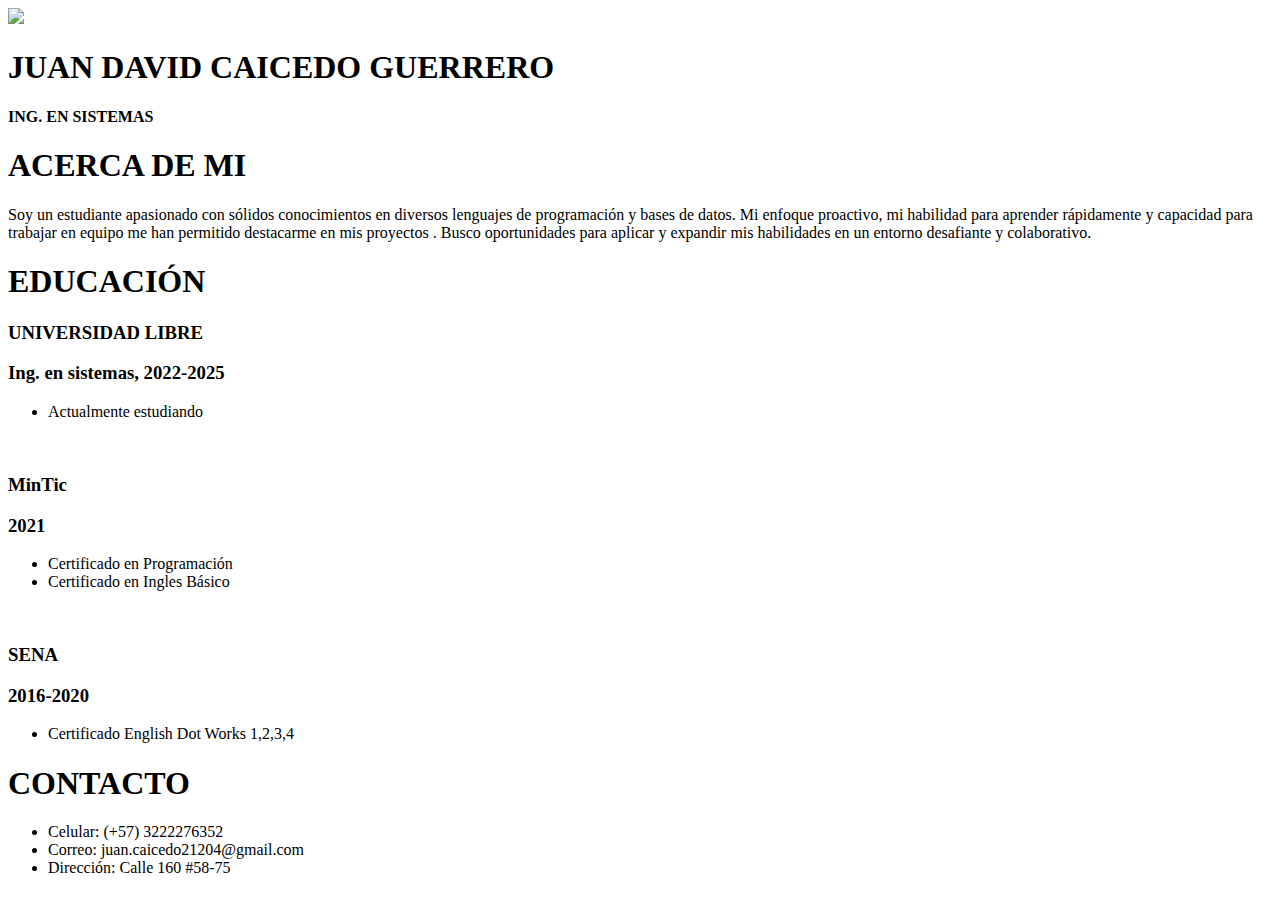
==== acerca.html @ 1aa3c093 "Update acerca.html" ====
<!DOCTYPE html>
<html lang="en">
<head>
    <meta charset="UTF-8">
    <meta name="viewport" content="width=device-width, initial-scale=1.0">
    <title>CV</title>
    <link rel="stylesheet" href="style.css">
</head>
<body>
    <div class="container-inicio">
        <div class="image-container">
            <img src="Foto.jpg" >
        </div>
        <div>
            <h1>JUAN DAVID CAICEDO GUERRERO</h1>
            <h4>ING. EN SISTEMAS</h4>
        </div>
    </div>
    <div class="container">
        <div class="columna">
            <div class="carta">
                <div>
                    <h1>ACERCA DE MI</h1>
                    <p>
                        Soy un estudiante apasionado  con sólidos conocimientos en diversos lenguajes de programación y bases de datos. Mi enfoque proactivo,
                         mi habilidad para aprender rápidamente y capacidad para trabajar en equipo me han permitido destacarme en mis proyectos . Busco oportunidades para aplicar 
                         y expandir mis habilidades en un entorno desafiante y colaborativo.
                    </p>
                </div>
            </div>
            <div>
                <h1>EDUCACIÓN</h1>
                <h3>UNIVERSIDAD LIBRE</h3>
                <h3>Ing. en sistemas, 2022-2025</h3>
                <ul>
                    <li>
                        Actualmente estudiando
                    </li>
                </ul>
                <br>
                <h3>MinTic</h3>
                <h3>2021</h3>
                <ul>
                    <li>
                        Certificado en Programación
                    </li>
                    <li>
                        Certificado en Ingles Básico
                    </li>
                </ul>
                <br>
                <h3>SENA</h3>
                <h3>2016-2020</h3>
                <ul><li>Certificado English Dot Works 1,2,3,4</li></ul>
            </div>         
        </div>
        <div class="columna">
            <div>
                <h1>
                    CONTACTO
                </h1>
                <ul>
                    <li>
                        Celular: (+57) 3222276352 
                    </li>
                    <li>
                        Correo: juan.caicedo21204@gmail.com
                    </li>
                    <li>
                        Dirección: Calle 160 #58-75
                    </li>
                </ul>
            </div>
        </div>
        
    </div>
</body>
</html>
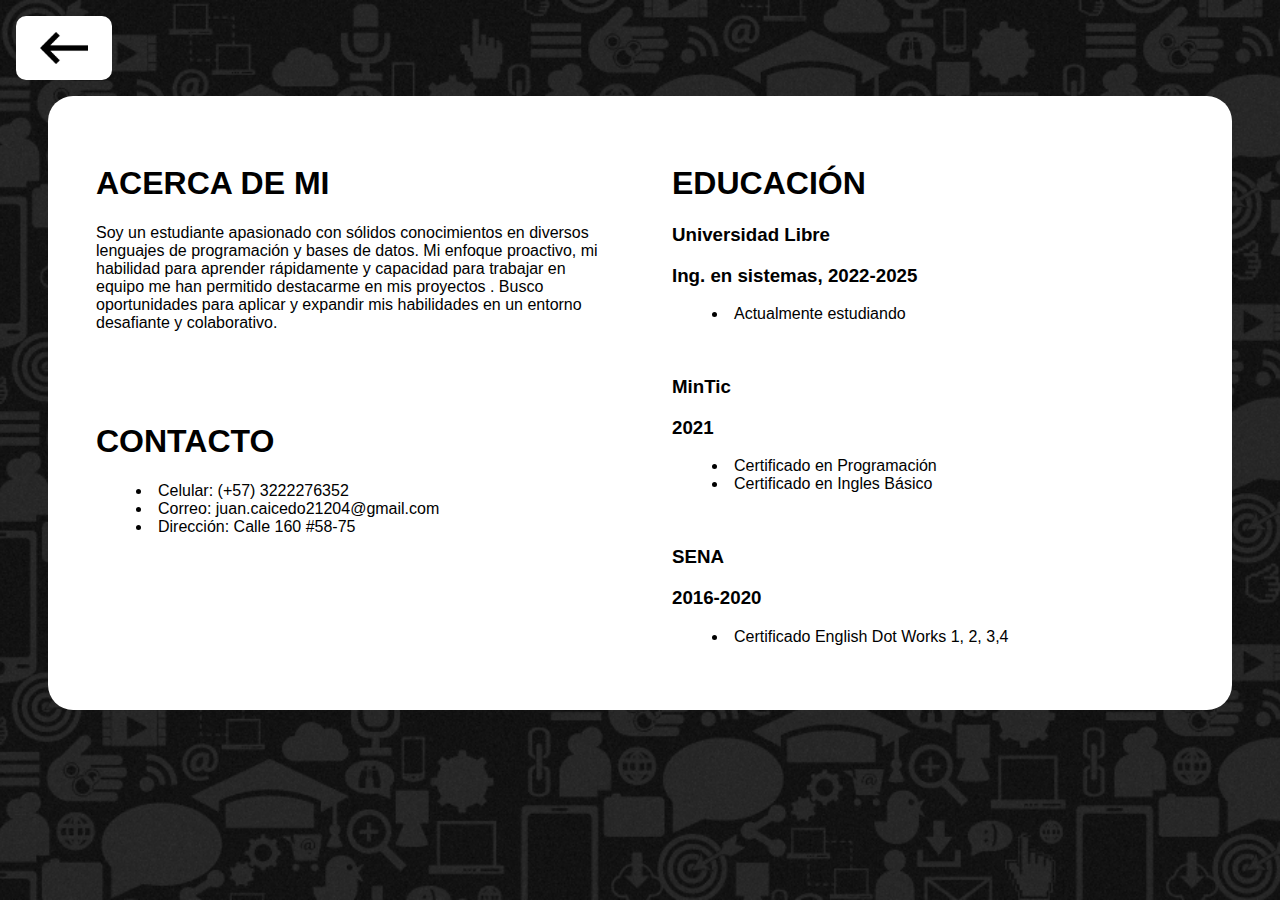
==== commit a3fe95b1: "Add files via upload" ====
--- a/acerca.html
+++ b/acerca.html
@@ -1,79 +1,64 @@
-<!DOCTYPE html>
-<html lang="en">
-<head>
-    <meta charset="UTF-8">
-    <meta name="viewport" content="width=device-width, initial-scale=1.0">
-    <title>CV</title>
-    <link rel="stylesheet" href="style.css">
-</head>
-<body>
-    <div class="container-inicio">
-        <div class="image-container">
-            <img src="Foto.jpg" >
-        </div>
-        <div>
-            <h1>JUAN DAVID CAICEDO GUERRERO</h1>
-            <h4>ING. EN SISTEMAS</h4>
-        </div>
-    </div>
-    <div class="container">
-        <div class="columna">
-            <div class="carta">
-                <div>
-                    <h1>ACERCA DE MI</h1>
-                    <p>
-                        Soy un estudiante apasionado  con sólidos conocimientos en diversos lenguajes de programación y bases de datos. Mi enfoque proactivo,
-                         mi habilidad para aprender rápidamente y capacidad para trabajar en equipo me han permitido destacarme en mis proyectos . Busco oportunidades para aplicar 
-                         y expandir mis habilidades en un entorno desafiante y colaborativo.
-                    </p>
-                </div>
-            </div>
-            <div>
-                <h1>EDUCACIÓN</h1>
-                <h3>UNIVERSIDAD LIBRE</h3>
-                <h3>Ing. en sistemas, 2022-2025</h3>
-                <ul>
-                    <li>
-                        Actualmente estudiando
-                    </li>
-                </ul>
-                <br>
-                <h3>MinTic</h3>
-                <h3>2021</h3>
-                <ul>
-                    <li>
-                        Certificado en Programación
-                    </li>
-                    <li>
-                        Certificado en Ingles Básico
-                    </li>
-                </ul>
-                <br>
-                <h3>SENA</h3>
-                <h3>2016-2020</h3>
-                <ul><li>Certificado English Dot Works 1,2,3,4</li></ul>
-            </div>         
-        </div>
-        <div class="columna">
-            <div>
-                <h1>
-                    CONTACTO
-                </h1>
-                <ul>
-                    <li>
-                        Celular: (+57) 3222276352 
-                    </li>
-                    <li>
-                        Correo: juan.caicedo21204@gmail.com
-                    </li>
-                    <li>
-                        Dirección: Calle 160 #58-75
-                    </li>
-                </ul>
-            </div>
-        </div>
-        
-    </div>
-</body>
-</html>
-
+<!DOCTYPE html>
+<html lang="en">
+<head>
+    <meta charset="UTF-8">
+    <meta name="viewport" content="width=device-width, initial-scale=1.0">
+    <title>CV</title>
+    <link rel="stylesheet" href="style.css">
+</head>
+<body>
+    <a href="index.html"><div class="container-atras">
+       <img src="atras.png" >
+    </div></a>
+    <div class="container-iz">
+        <div class="columna">
+            <div class="">
+                <div>
+                    <h1>ACERCA DE MI</h1>
+                    <p>
+                        Soy un estudiante apasionado  con sólidos conocimientos en diversos lenguajes de programación y bases de datos. Mi enfoque proactivo, mi habilidad para aprender rápidamente y capacidad para trabajar en equipo me han permitido destacarme en mis proyectos . Busco oportunidades para aplicar y expandir mis habilidades en un entorno desafiante y colaborativo.
+                    </p>
+                </div>
+				<br>
+				<br>
+				<br>
+				<div>
+                    <h1>CONTACTO</h1>
+					<ul>
+						<li>Celular: (+57) 3222276352 </li>
+						<li>Correo: juan.caicedo21204@gmail.com</li>
+						<li>Dirección: Calle 160 #58-75</li>
+					</ul>
+                </div>
+            </div> </a> 
+        </div>
+        <div class="columna">       
+            <div class="">
+                <div>
+                    <h1>EDUCACIÓN</h1>
+					<h3>Universidad Libre</h3>
+					<h3>Ing. en sistemas, 2022-2025</h3>
+					<ul>
+						<li>Actualmente estudiando </li>
+					</ul>
+					<br>
+					<h3>MinTic</h3>
+					<h3>2021</h3>
+					<ul>
+						<li>Certificado en Programación </li>
+						<li>Certificado en Ingles Básico </li>
+					</ul>
+					<br>
+					<h3>SENA</h3>
+					<h3>2016-2020</h3>
+					<ul>
+						<li> Certificado English Dot Works 1, 2, 3,4 </li>
+					</ul>
+					
+                </div>
+            </div>
+        </div>
+        
+    </div>
+</body>
+</html>--- a/style.css
+++ b/style.css
@@ -0,0 +1,107 @@
+body {
+    margin: 0;
+    padding: 0;
+    height: 100%;
+    background-image: url('fondo.png'); 
+    background-size: cover; 
+    background-position: center;
+    background-repeat: no-repeat; 
+	background-attachment: fixed;
+    color: white;
+    font-family: Arial, sans-serif;
+	list-style-position: inside;
+}
+
+.image-container {
+    border: 5px solid white; 
+    border-radius: 50%; 
+    display: inline-block;
+    padding: 5px; 
+    margin-left: 10%;
+    margin-top: 10em;
+}
+
+.image-container img {
+    display: block;
+    border-radius: 50%; 
+    width: 14em; 
+    height:14em;
+    object-fit: cover; 
+}
+
+.container-inicio {
+    display: flex;
+    align-items: end;
+}
+
+.container {
+    text-align: center;
+    display: flex;
+    padding: 1em;
+    background: rgb(255, 255, 255);
+    border-radius: 25px;
+    margin-left: auto;
+    margin-right: auto;
+    margin-top: 1em;
+    width: 90%;
+    color: rgb(0, 0, 0);
+}
+
+.container-iz{
+    text-align: left;
+    display: flex;
+    padding: 1em;
+    background: rgb(255, 255, 255);
+    border-radius: 25px;
+    margin-left: auto;
+    margin-right: auto;
+    margin-top: 1em;
+    width: 90%;
+    color: rgb(0, 0, 0);
+}
+
+.columna{
+    flex: 1;
+    padding: 2em;
+}
+
+.cartainfo {
+    padding: 2em;
+    background: rgb(230, 230, 230);
+    border-radius: 20px;
+    box-shadow: 0 4px 8px rgba(0, 0, 0, 0.2);
+    transition: transform 0.3s ease, box-shadow 0.3s ease;
+    overflow: hidden;
+}
+
+.cartainfo:hover {
+    transform: scale(1.05);
+    box-shadow: 0 8px 16px rgba(0, 0, 0, 0.3);
+}
+
+a {
+    text-decoration: none;
+    color: inherit; /* Hereda el color del elemento padre */
+}
+
+.container-atras{
+	padding: 1em;
+	margin: 1em;
+	width: 4em;
+	height: 2em;
+	background: rgb(255, 255, 255);
+	border-radius: 10px;
+}
+
+.container-atras img{
+	display: block;
+    width: 3em; 
+    height:2em;
+    object-fit: cover; 
+	margin: auto;
+}
+
+.container-atras:hover {
+    transform: scale(1.05);
+    box-shadow: 0 8px 16px rgba(0, 0, 0, 0.3);
+}